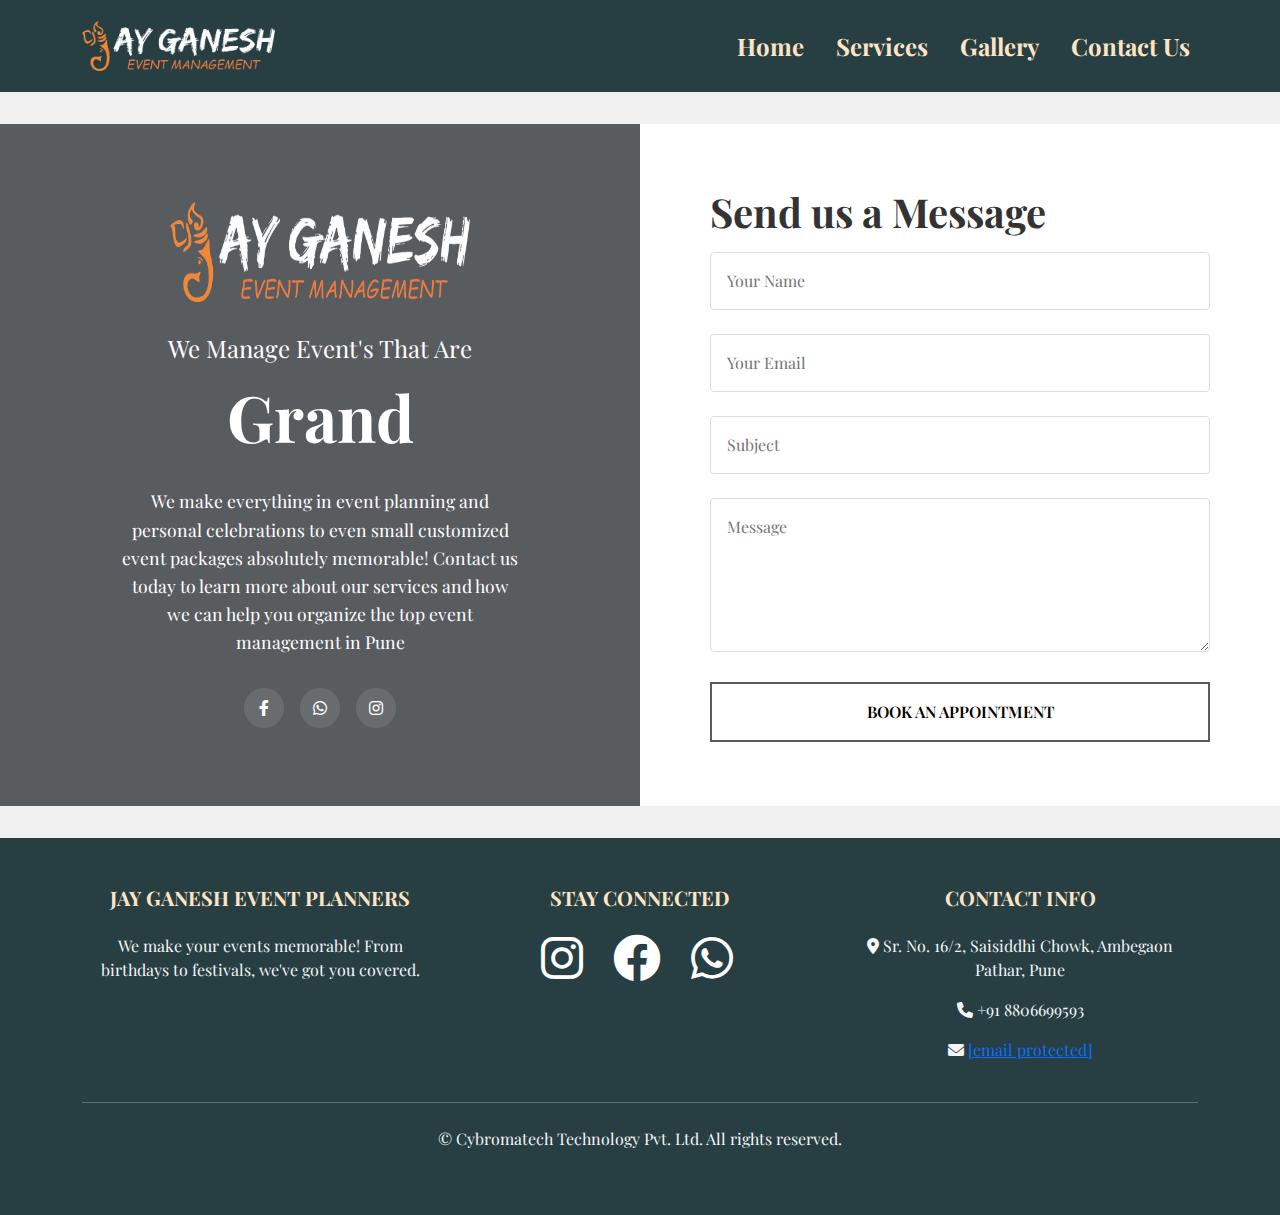
==== contactus.html @ e7ef3aba "Upda" ====
<!DOCTYPE html>
<html lang="en">
<head>
    <meta charset="UTF-8">
    <meta name="viewport" content="width=device-width, initial-scale=1.0">
    <link href="https://cdn.jsdelivr.net/npm/bootstrap@5.3.0/dist/css/bootstrap.min.css" rel="stylesheet">
    <link href="https://cdnjs.cloudflare.com/ajax/libs/font-awesome/6.0.0-beta3/css/all.min.css" rel="stylesheet">
    <link href="https://fonts.googleapis.com/css2?family=Playfair+Display:wght@400;700&display=swap" rel="stylesheet">
    <link rel="stylesheet" href="contactus.css">
    <title>Contact Us</title>
</head>
<body>
    <nav class="navbar navbar-expand-lg navbar-light bg-light sticky-top">
        <div class="container">
            <a class="navbar-brand" href="index.html">
                <img src="logo (2).png" alt="Festive Planners Logo" height="50">
            </a>
            <button class="navbar-toggler" type="button" data-bs-toggle="collapse" data-bs-target="#navbarNav" aria-controls="navbarNav" aria-expanded="false" aria-label="Toggle navigation">
                <span class="navbar-toggler-icon"></span>
            </button>
            <div class="collapse navbar-collapse justify-content-end" id="navbarNav">
                <ul class="navbar-nav gap-3">
                    <li class="nav-item">
                        <a class="nav-link" href="index.html">Home</a>
                    </li>
                    <li class="nav-item">
                        <a class="nav-link" href="Services.html">Services</a>
                    </li>
                    
                    <li class="nav-item">
                        <a class="nav-link" href="Gallery.html">Gallery</a>
                    </li>
                    <li class="nav-item">
                        <a class="nav-link" href="contactus.html">Contact Us</a>
                    </li>
                </ul>
            </div>
        </div>
    </nav>

     <!-- Contact Section -->

     <section id="contact" class="contact-section">
        <div class="contact-container">
            <div class="contact-left">
                <div class="contact-content">
                    <div class="decorative-line">
                        <img src="logo (2).png" alt="decorative line" class="line-image">
                    </div>
                    <h2>We Manage Event's That Are</h2>
                    <h1>Grand</h1>
                    <p>We make everything in event planning and personal celebrations to even small customized event packages absolutely memorable! Contact us today to learn more about our services and how we can help you organize the top event management in Pune</p>
                    <div class="social-links">
                        <a href="#" class="social-icon"><i class="fab fa-facebook-f"></i></a>
                        <a href="#" class="social-icon"><i class="fab fa-whatsapp"></i></a>
                        <a href="#" class="social-icon"><i class="fab fa-instagram"></i></a>
                        
                    </div>
                </div>
            </div>
            <div class="contact-right">
                <div class="form-container">
                    <h2>Send us a Message</h2>
                    <form class="contact-form">
                        <div class="form-group">
                            <input type="text" placeholder="Your Name" required>
                        </div>
                        <div class="form-group">
                            <input type="email" placeholder="Your Email" required>
                        </div>
                        <div class="form-group">
                            <input type="text" placeholder="Subject" required>
                        </div>
                        <div class="form-group">
                            <textarea placeholder="Message" rows="5" required></textarea>
                        </div>
                        <button type="submit" class="book-appointment-btn">BOOK  AN APPOINTMENT</button>
                    </form>
                </div>
            </div>
        </div>
    </section>
    <!-- End Contact Section -->

    <!-- Footer Section Start -->

    <footer class="py-5">
        <div class="container text-center">
            <div class="row">
                <div class="col-md-4 mb-4 mb-md-0">
                    <h5 class="text-uppercase mb-4">Jay Ganesh Event Planners</h5>
                    <p>We make your events memorable! From birthdays to festivals, we've got you covered.</p>
                </div>
                <div class="col-md-4 mb-4 mb-md-0">
                    <h5 class="text-uppercase mb-4">Stay Connected</h5>
                    <div class="social-icons">
                        <a href="#" class="me-3"><i class="fab fa-instagram fa-2x"></i></a>
                        <a href="#" class="me-3"><i class="fab fa-facebook fa-2x"></i></a>
                        <a href="#" class="me-3"><i class="fab fa-whatsapp fa-2x"></i></a>
                    </div>
                </div>
                <div class="col-md-4">
                    <h5 class="text-uppercase mb-4">Contact Info</h5>
                    <p><i class="fas fa-map-marker-alt"></i> Sr. No. 16/2, Saisiddhi Chowk, Ambegaon Pathar, Pune</p>
                    <p><i class="fas fa-phone"></i> +91 8806699593</p>
                    <p><i class="fas fa-envelope"></i> <a href="/cdn-cgi/l/email-protection" class="__cf_email__" data-cfemail="9efffcfddef9f3fff7f2b0fdf1f3">[email&#160;protected]</a></p>
                </div>
            </div>
        </div>
        <div class="container mt-4">
            <hr class="mb-4">
            <div class="text-centerss">
                <p>&copy; Cybromatech Technology Pvt. Ltd. All rights reserved.</p>
            </div>
        </div>
    </footer>

    <script data-cfasync="false" src="/cdn-cgi/scripts/5c5dd728/cloudflare-static/email-decode.min.js"></script><script src="https://cdn.jsdelivr.net/npm/bootstrap@5.3.0/dist/js/bootstrap.bundle.min.js"></script>
    
</body>
</html>
---- contactus.css ----
body {
    font-family: "Playfair Display", serif;
    background-color: #f0f0f0;
    background-size: cover;
    background-attachment: fixed;
  }
  
  .navbar {
    background-color: #273f43 !important;
    padding: 1rem 0;
  }
  
  .navbar-nav .nav-link {
    color: bisque !important;
    font-size: x-large;
    font-weight: bold;
  }
  
  .navbar-nav .nav-link:hover {
    color: #D2691E !important;
  }
  
  .navbar-brand img {
    max-height: 50px;
    transition: transform 0.3s ease;
  }
  
  .navbar-brand img:hover {
    transform: scale(1.1);
  }
  
  .navbar-light .navbar-toggler {
    border-color: rgba(255, 255, 255, 0.5);
  }
  
  .navbar-light .navbar-toggler-icon {
    background-image: url("data:image/svg+xml,%3csvg xmlns='http://www.w3.org/2000/svg' viewBox='0 0 30 30'%3e%3cpath stroke='rgba%28255, 255, 255, 0.75%29' stroke-linecap='round' stroke-miterlimit='10' stroke-width='2' d='M4 7h22M4 15h22M4 23h22'/%3e%3c/svg%3e");
  }

/* New Contact Section Styles */
.contact-section {
    min-height: 80vh;
    display: flex;
    align-items: center;
    justify-content: center;
    padding: 2rem 0;
  }
  
  .contact-container {
    display: flex;
    width: 100%;
    max-width: 1400px;
    margin: 0 auto;
    min-height: 400px;
  }
  
  .contact-left {
    flex: 1;
    background-color: #595c5f;
    padding: 4rem;
    display: flex;
    align-items: center;
    justify-content: center;
    color: white;
    text-align: center;
  }
  
  .contact-right {
    flex: 1;
    background-color: white;
    padding: 4rem;
    display: flex;
    align-items: center;
    justify-content: center;
  }
  
  .contact-content {
    max-width: 400px;
  }
  
  .decorative-line {
    margin-bottom: 2rem;
  }
  
  .line-image {
    width: 300px;
    height: 100px;
  }
  
  .contact-left h2 {
    font-size: 1.5rem;
    margin-bottom: 1rem;
    font-weight: 400;
  }
  
  .contact-left h1 {
    font-size: 4rem;
    margin-bottom: 2rem;
    font-weight: 700;
  }
  
  .contact-left p {
    font-size: 1.1rem;
    margin-bottom: 2rem;
    line-height: 1.6;
  }
  
  .social-links {
    display: flex;
    justify-content: center;
    gap: 1rem;
  }
  
  .social-icon {
    width: 40px;
    height: 40px;
    background-color: rgba(255, 255, 255, 0.1);
    border-radius: 50%;
    display: flex;
    align-items: center;
    justify-content: center;
    color: white;
    text-decoration: none;
    transition: all 0.3s ease;
  }
  
  .social-icon:hover {
    background-color: white;
    color: #ff1493;
  }
  
  .form-container {
    width: 100%;
    max-width: 500px;
  }
  
  .contact-right h2 {
    font-size: 2.5rem;
    color: #333;
    margin-bottom: 1rem;
    font-weight: 700;
  }
  
  .contact-right p {
    color: #666;
    margin-bottom: 2rem;
    line-height: 1.6;
  }
  
  .contact-form .form-group {
    margin-bottom: 1.5rem;
  }
  
  .contact-form input,
  .contact-form textarea {
    width: 100%;
    padding: 1rem;
    border: 1px solid #ddd;
    border-radius: 4px;
    font-size: 1rem;
    transition: border-color 0.3s ease;
  }
  
  .contact-form input:focus,
  .contact-form textarea:focus {
    outline: none;
    border-color: grey;
  }
  
  .book-appointment-btn {
    width: 100%;
    padding: 1rem;
    background-color: white;
    border: 2px solid #595c5f;
    color: black;
    font-size: 1rem;
    font-weight: 600;
    text-transform: uppercase;
    cursor: pointer;
    transition: all 0.3s ease;
  }
  
  .book-appointment-btn:hover {
    background-color: #595c5f;
    color: white;
  }
  
  /* Responsive Design */
  @media (max-width: 992px) {
    .contact-container {
      flex-direction: column;
    }
  
    .contact-left,
    .contact-right {
      padding: 3rem 2rem;
    }
  
    .contact-left h1 {
      font-size: 3rem;
    }
  }
  
  @media (max-width: 576px) {
    .contact-left,
    .contact-right {
      padding: 2rem 1rem;
    }
  
    .contact-left h1 {
      font-size: 2.5rem;
    }
  
    .social-links {
      gap: 0.5rem;
    }
  
    .social-icon {
      width: 35px;
      height: 35px;
    }
  }


footer {
    background-color: #273f43;
    color: #ffffff;
  }
  
  footer h5 {
    color: bisque;
    font-weight: bold;
    margin-bottom: 20px;
  }
  
  footer p {
    color: whitesmoke;
  }
  
  .social-icons a {
    color: #ffffff;
    transition: color 0.3s ease;
    font-size: 24px;
    margin: 0 10px;
  }
  
  .social-icons a:hover {
    color: #ff9a9e;
  }
  
  footer hr {
    background-color: rgba(255, 255, 255, 0.1);
  }
  .text-centerss {
    display: flex;
    justify-content: center;
    align-items: center;
    height: 50x;
  }
  
  @media (max-width: 767px) {
    footer .text-md-end {
      text-align: center !important;
    }
  }
  
  @keyframes float {
    0% {
      transform: translateY(0px);
    }
    50% {
      transform: translateY(-20px);
    }
    100% {
      transform: translateY(0px);
    }
  }
  
  /* Footer Ends */
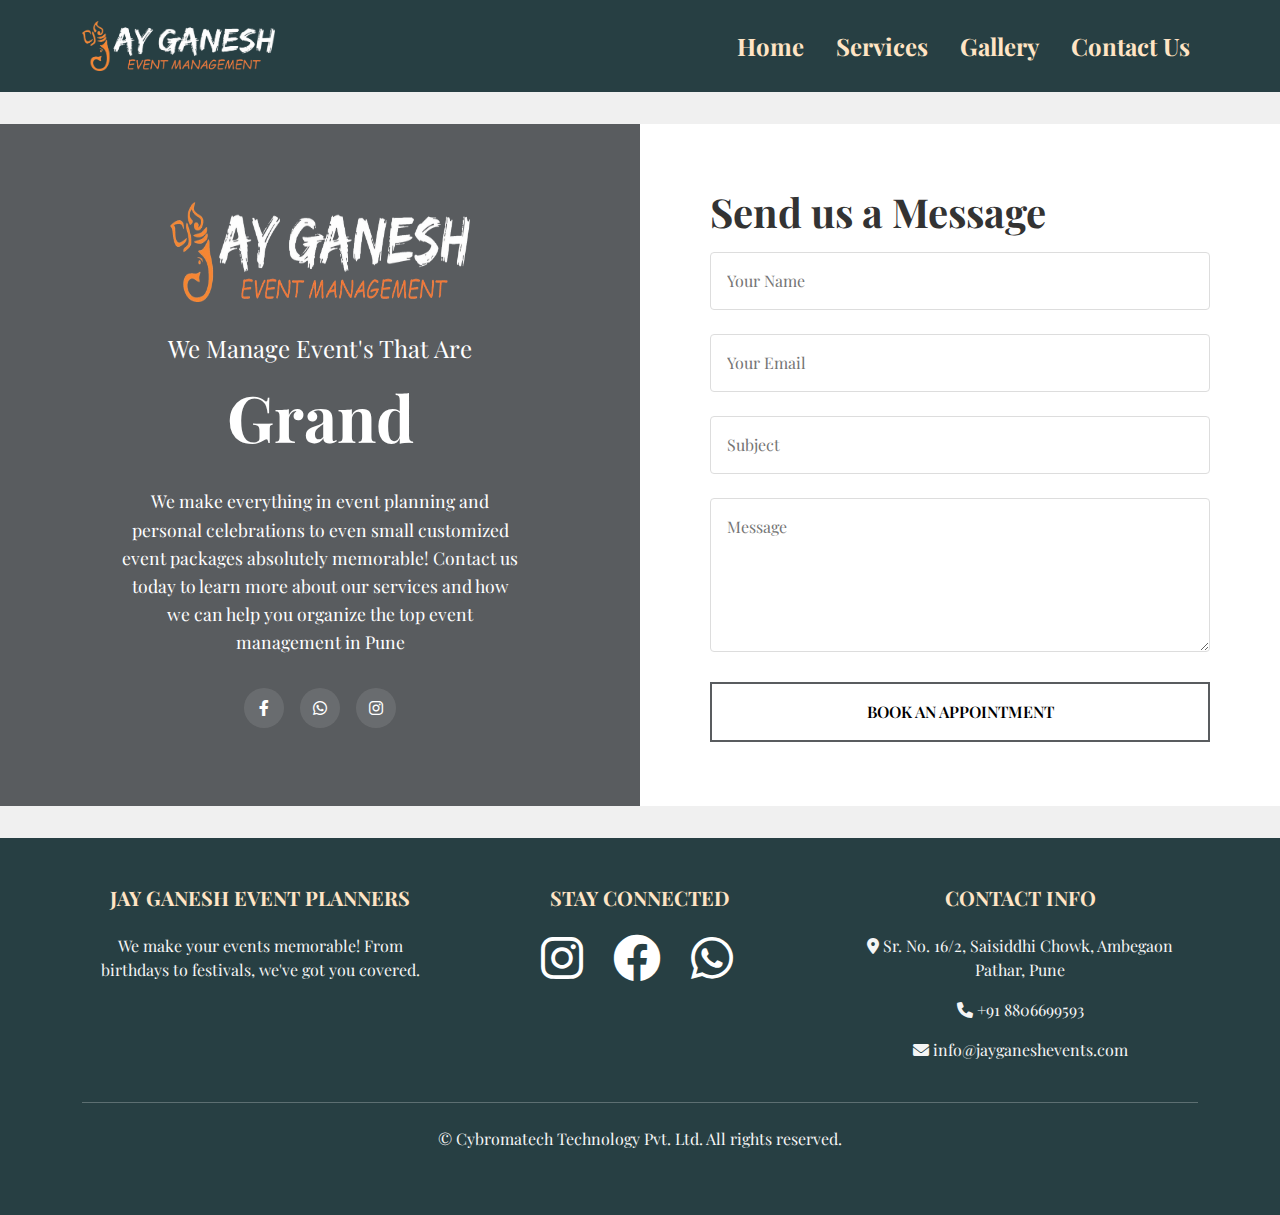
==== commit 4412f201: "Final" ====
--- a/contactus.html
+++ b/contactus.html
@@ -103,7 +103,7 @@
                     <h5 class="text-uppercase mb-4">Contact Info</h5>
                     <p><i class="fas fa-map-marker-alt"></i> Sr. No. 16/2, Saisiddhi Chowk, Ambegaon Pathar, Pune</p>
                     <p><i class="fas fa-phone"></i> +91 8806699593</p>
-                    <p><i class="fas fa-envelope"></i> <a href="/cdn-cgi/l/email-protection" class="__cf_email__" data-cfemail="9efffcfddef9f3fff7f2b0fdf1f3">[email&#160;protected]</a></p>
+                    <p><i class="fas fa-envelope"></i> info@jayganeshevents.com</p>
                 </div>
             </div>
         </div>
